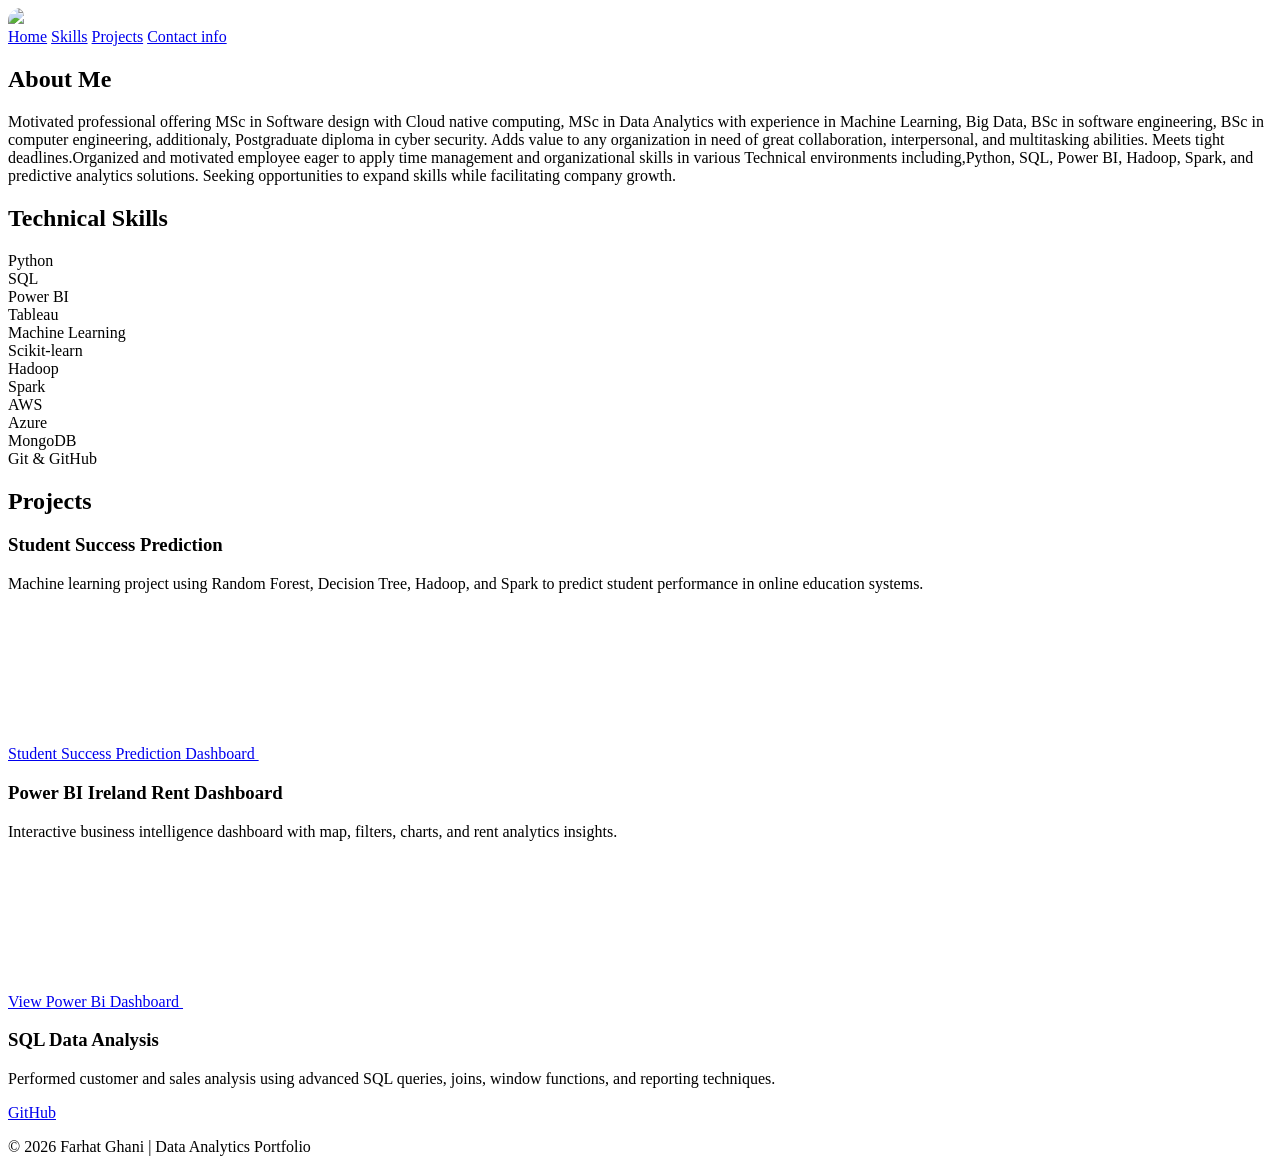
==== index.html @ 716de472 "code updated" ====
<!DOCTYPE html>
<html lang="en">
<head>
  <meta charset="UTF-8" />
  <meta name="viewport" content="width=device-width, initial-scale=1.0"/>
  <link rel="stylesheet" href="/Users/farha/Documents/GitHub/MyPortfolioSite/stylesheet.css">
  <title>Farhat Ghani | Data Analytics Portfolio</title>


</head>
<body>

  <!-- HEADER -->
  <header>
  <img style= "border-top-right-radius: 25px; border-top-left-radius: 25px; padding-left:0px; padding-right:10px " 
		src="/Users/farha/Documents/GitHub/MyPortfolioSite/bannerr.PNG">
<!-- NAVIGATION -->
  <nav>
    <a href="/Users/farha/Documents/GitHub/MyPortfolioSite/index.html">Home</a>
    <a href="#skills">Skills</a>
    <a href="/Users/farha/Documents/GitHub/MyPortfolioSite/project_views.html">Projects</a>
    <a href="/Users/farha/Documents/GitHub/MyPortfolioSite/contact_info.html">Contact info</a>

    </nav>
  </header>

  <!-- ABOUT -->
  <section id="about" class="about">
    <h2>About Me</h2>

    <p>
		Motivated professional offering MSc in Software design with Cloud native computing, MSc in Data 
		Analytics with experience in Machine Learning, Big Data, BSc in software engineering, 
		BSc in computer engineering, additionaly, Postgraduate diploma in cyber security. 
		Adds value to any organization in need of great collaboration, interpersonal, and multitasking 
		abilities. Meets tight deadlines.Organized and motivated employee eager to apply time management and 
		organizational skills in various Technical environments including,Python, SQL, Power BI, Hadoop, Spark,
		and predictive analytics solutions. Seeking opportunities to expand skills while facilitating 
		company growth.
		
    </p>
  </section>

  <!-- SKILLS -->
  <section id="skills">
    <h2>Technical Skills</h2>

    <div class="skills">

      <div class="skill-box">Python</div>
      <div class="skill-box">SQL</div>
      <div class="skill-box">Power BI</div>
      <div class="skill-box">Tableau</div>
      <div class="skill-box">Machine Learning</div>
      <div class="skill-box">Scikit-learn</div>
      <div class="skill-box">Hadoop</div>
      <div class="skill-box">Spark</div>
      <div class="skill-box">AWS</div>
      <div class="skill-box">Azure</div>
      <div class="skill-box">MongoDB</div>
      <div class="skill-box">Git & GitHub</div>

    </div>
  </section>

  <!-- PROJECTS -->
  <section id="projects">
    <h2>Projects</h2>

    <div class="projects">

      <!-- PROJECT 1 -->
      <div class="project-card">

        <div class="project-content">
          <h3>Student Success Prediction</h3>

          <p>
            Machine learning project using Random Forest,
            Decision Tree, Hadoop, and Spark to predict
            student performance in online education systems.
          </p>

          <a href="https://app.powerbi.com/reportEmbed?reportId=1f9c4c40-2187-4a0c-80dd-4ff70b89dc0d&autoAuth=true&ctid=52a239cb-7253-407a-8d71-74c8efe4d804" class="btn">Student Success Prediction Dashboard
		  <iframe 
			  title="Student Remote Learning Experience & Success Factors Dashboard" 
			  src="https://app.powerbi.com/reportEmbed?reportId=1f9c4c40-2187-4a0c-80dd-4ff70b89dc0d&autoAuth=true&ctid=52a239cb-7253-407a-8d71-74c8efe4d804" 
			  frameborder="0" allowFullScreen="true">
		  </iframe>
		  </a>
        </div>

      </div>

      <!-- PROJECT 2 -->
      <div class="project-card">

        <div class="project-content">
          <h3>Power BI Ireland Rent Dashboard</h3>

          <p>
            Interactive business intelligence dashboard
            with map, filters, charts, and
            rent analytics insights.
          </p>

         <a href="https://app.powerbi.com/reportEmbed?reportId=85600d36-dc51-4e8c-9d57-561a48eeff29&autoAuth=true&ctid=52a239cb-7253-407a-8d71-74c8efe4d804" class="btn">View Power Bi Dashboard
		  <iframe 
			  title="Power_Bi_Dashboard_project" 
			  src="https://app.powerbi.com/reportEmbed?reportId=85600d36-dc51-4e8c-9d57-561a48eeff29&autoAuth=true&ctid=52a239cb-7253-407a-8d71-74c8efe4d804" 
			  frameborder="0" allowFullScreen="true">
		  </iframe>
		  </a>
        </div>

      </div>

      <!-- PROJECT 3 -->
      <div class="project-card">

        <div class="project-content">
          <h3>SQL Data Analysis</h3>

          <p>
            Performed customer and sales analysis using
            advanced SQL queries, joins, window functions,
            and reporting techniques.
          </p>

          <a href="#" class="btn">GitHub</a>
        </div>

      </div>

    </div>
  </section>

  <!-- FOOTER -->
  <footer>
    <p>© 2026 Farhat Ghani | Data Analytics Portfolio</p>
  </footer>

</body>
</html>
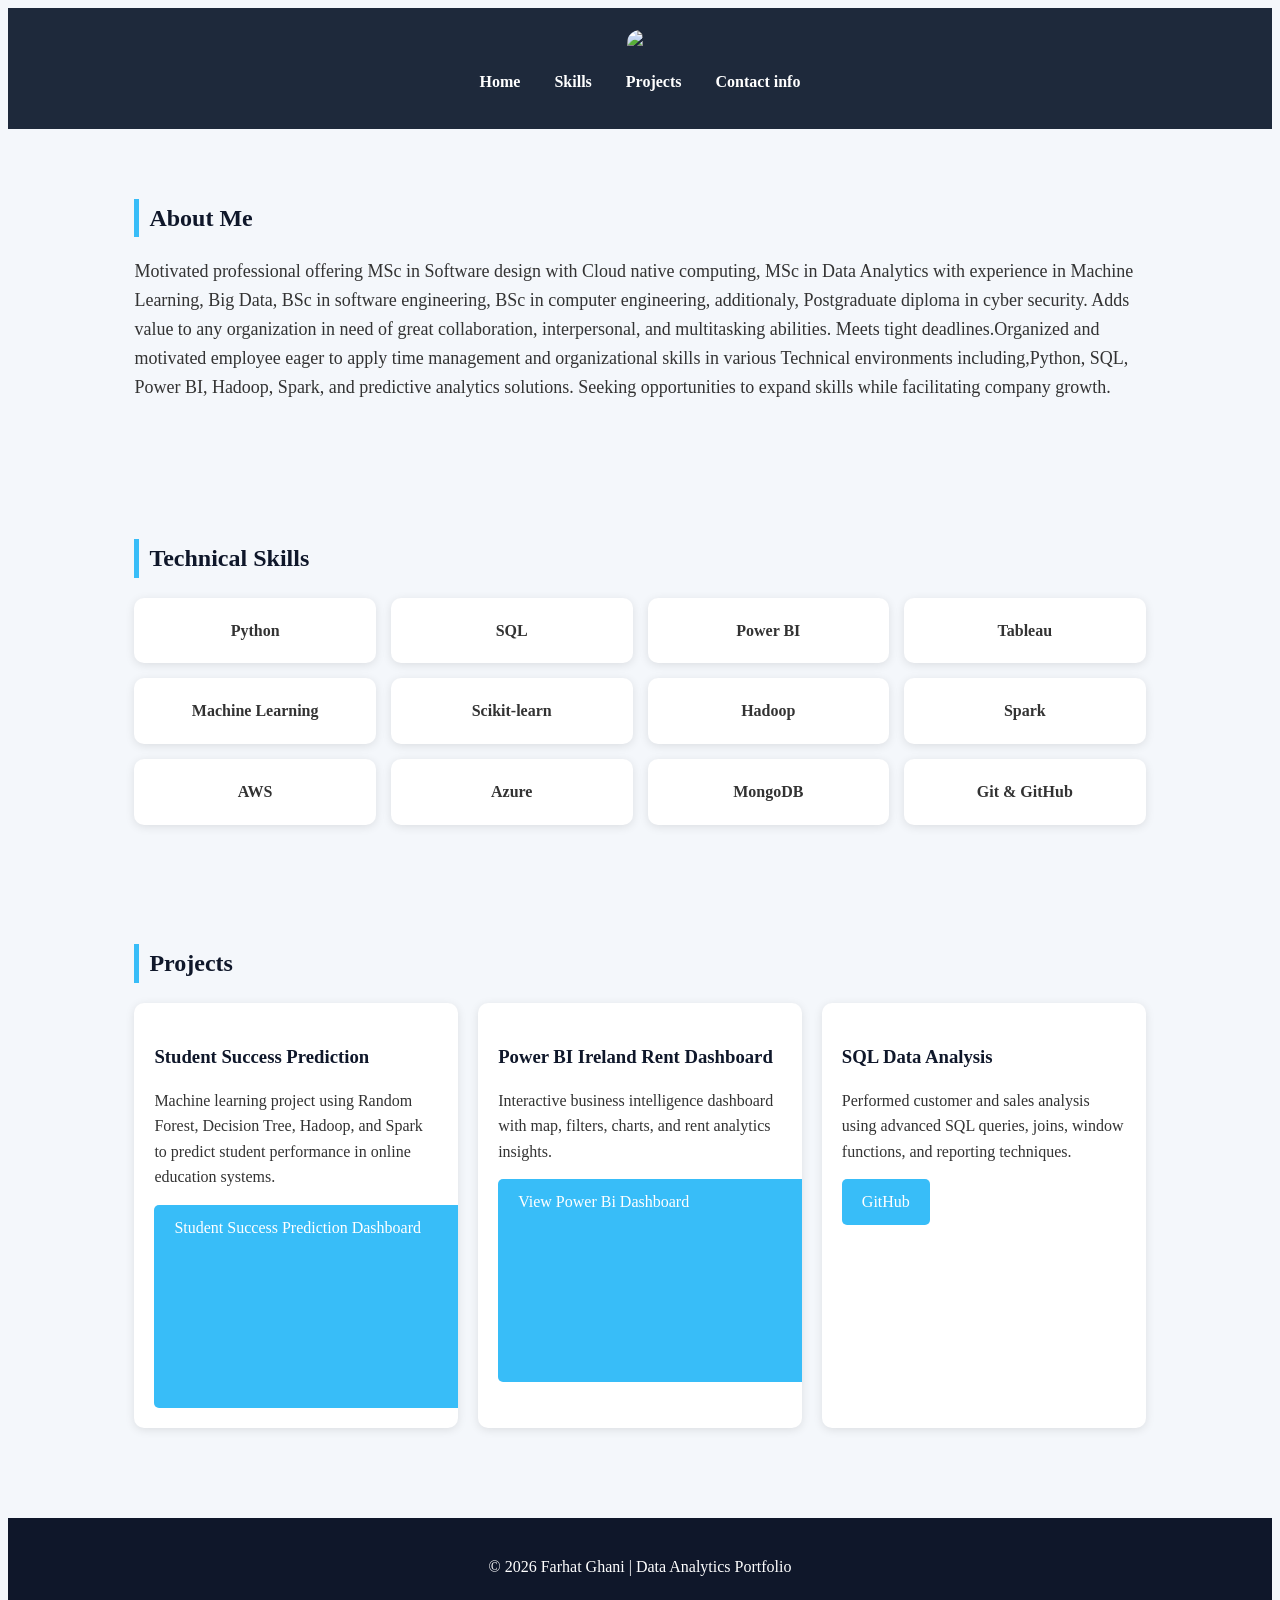
==== commit 85c10446: "code updated" ====
--- a/index.html
+++ b/index.html
@@ -3,7 +3,7 @@
 <head>
   <meta charset="UTF-8" />
   <meta name="viewport" content="width=device-width, initial-scale=1.0"/>
-  <link rel="stylesheet" href="/Users/farha/Documents/GitHub/MyPortfolioSite/stylesheet.css">
+  <link rel="stylesheet" href="stylesheet.css">
   <title>Farhat Ghani | Data Analytics Portfolio</title>
 
 
@@ -13,13 +13,13 @@
   <!-- HEADER -->
   <header>
   <img style= "border-top-right-radius: 25px; border-top-left-radius: 25px; padding-left:0px; padding-right:10px " 
-		src="/Users/farha/Documents/GitHub/MyPortfolioSite/bannerr.PNG">
+		src="bannerr.PNG">
 <!-- NAVIGATION -->
   <nav>
-    <a href="/Users/farha/Documents/GitHub/MyPortfolioSite/index.html">Home</a>
+    <a href="index.html">Home</a>
     <a href="#skills">Skills</a>
-    <a href="/Users/farha/Documents/GitHub/MyPortfolioSite/project_views.html">Projects</a>
-    <a href="/Users/farha/Documents/GitHub/MyPortfolioSite/contact_info.html">Contact info</a>
+    <a href="project_views.html">Projects</a>
+    <a href="contact_info.html">Contact info</a>
 
     </nav>
   </header>
--- a/stylesheet.css
+++ b/stylesheet.css
@@ -0,0 +1,218 @@
+  <style>
+    *{
+      margin:0;
+      padding:0;
+      box-sizing:border-box;
+      font-family: Arial, sans-serif;
+    }
+
+    body{
+      background:#f4f7fb;
+      color:#333;
+      line-height:1.6;
+    }
+
+    header{
+      background:#1e293b;
+      color:white;
+      padding:20px;
+      text-align:center;
+
+    }
+
+    header h1{
+      font-size:42px;
+      margin-bottom:10px;
+    }
+
+    header p{
+      font-size:18px;
+      color:#cbd5e1;
+    }
+
+    nav{
+      background:#1e293b;
+      padding:15px;
+      text-align:center;
+	  
+    }
+
+    nav a{
+      color:white;
+      text-decoration:none;
+      margin:0 15px;
+      font-weight:bold;
+    }
+
+    nav a:hover{
+      color:#38bdf8;
+    }
+
+    section{
+      padding:50px 10%;
+    }
+
+    h2{
+      color:#0f172a;
+      margin-bottom:20px;
+      border-left:5px solid #38bdf8;
+      padding-left:10px;
+    }
+
+    .about p{
+      font-size:18px;
+    }
+
+    .skills{
+      display:grid;
+      grid-template-columns:repeat(auto-fit,minmax(200px,1fr));
+      gap:15px;
+    }
+
+    .skill-box{
+      background:white;
+      padding:20px;
+      border-radius:10px;
+      box-shadow:0 2px 10px rgba(0,0,0,0.1);
+      text-align:center;
+      font-weight:bold;
+    }
+
+    .projects{
+      display:grid;
+      grid-template-columns:repeat(auto-fit,minmax(300px,1fr));
+      gap:20px;
+    }
+
+    .project-card{
+      background:white;
+      border-radius:10px;
+      overflow:hidden;
+      box-shadow:0 2px 10px rgba(0,0,0,0.1);
+      transition:0.3s;
+    }
+
+    .project-card:hover{
+      transform:translateY(-5px);
+    }
+
+    .project-content{
+      padding:20px;
+    }
+
+    .project-content h3{
+      margin-bottom:10px;
+      color:#0f172a;
+    }
+
+    .project-content p{
+      margin-bottom:15px;
+    }
+
+    .btn{
+      display:inline-block;
+      padding:10px 20px;
+      background:#38bdf8;
+      color:white;
+      text-decoration:none;
+      border-radius:5px;
+    }
+
+    .btn:hover{
+      background:#0284c7;
+    }
+
+    footer{
+      background:#0f172a;
+      color:white;
+      text-align:center;
+      padding:20px;
+      margin-top:40px;
+    }
+
+    .contact p{
+      margin-bottom:10px;
+      font-size:18px;
+    }
+
+
+.contact p{
+      margin-bottom:10px;
+      font-size:18px;
+    }
+	div.contact-container{
+	  text-align: center;
+	  background: ;
+	  width:980px;
+	  margin-right: auto;
+	  margin-left:auto;
+	  padding-left:20px;
+	  padding-bottom:5px;
+	  border-top-right-radius: 12px; 
+	  border-top-left-radius: 12px;
+	  border-bottom-right-radius: 12px; 
+	  border-bottom-left-radius: 12px;
+}
+
+	.grid-contect-container {
+	  display: grid;
+	  grid-template-columns: auto auto auto auto;
+	  gap: 10px;
+	  background-color: #ddd;
+	  padding: 10px;
+	  width:930px;
+	  margin-right: auto;
+	  margin-left:auto;
+	  border-top-right-radius: 12px; 
+	  border-top-left-radius: 12px;
+	  border-bottom-right-radius: 12px; 
+	  border-bottom-left-radius: 12px;
+	}
+
+	.grid-contect-container > div {
+	  background-color: ;
+	  border: 1px solid black;
+	  text-align: center;
+	  height:350px;
+	  width:914px;
+	  font-size: 30px;
+	}
+	div.project-container{
+	  text-align: center;
+	  background: white;
+	  width:1200px;
+	  margin-right: auto;
+	  margin-left:auto;
+	  padding-left:20px;
+	  padding-bottom:5px;
+	  border-top-right-radius: 12px; 
+	  border-top-left-radius: 12px;
+	  border-bottom-right-radius: 12px; 
+	  border-bottom-left-radius: 12px;
+}
+
+	.project-grid-container {
+	  display: grid;
+	  grid-template-columns: auto auto auto auto;
+	  gap: 10px;
+	  background-color: #ddd;
+	  padding: 10px;
+	  width:1100px;
+	  height:900px;
+	  margin-right: auto;
+	  margin-left:auto;
+	  border-top-right-radius: 12px; 
+	  border-top-left-radius: 12px;
+	  border-bottom-right-radius: 12px; 
+	  border-bottom-left-radius: 12px;
+	}
+
+	.project-grid-container > div {
+	  background-color: rgba(255, 255, 255, 0.8);
+	  border: 1px solid black;
+	  text-align: center;
+	  height:350px;
+	  width:350px;
+	  font-size: 30px;
+	}
+  </style>
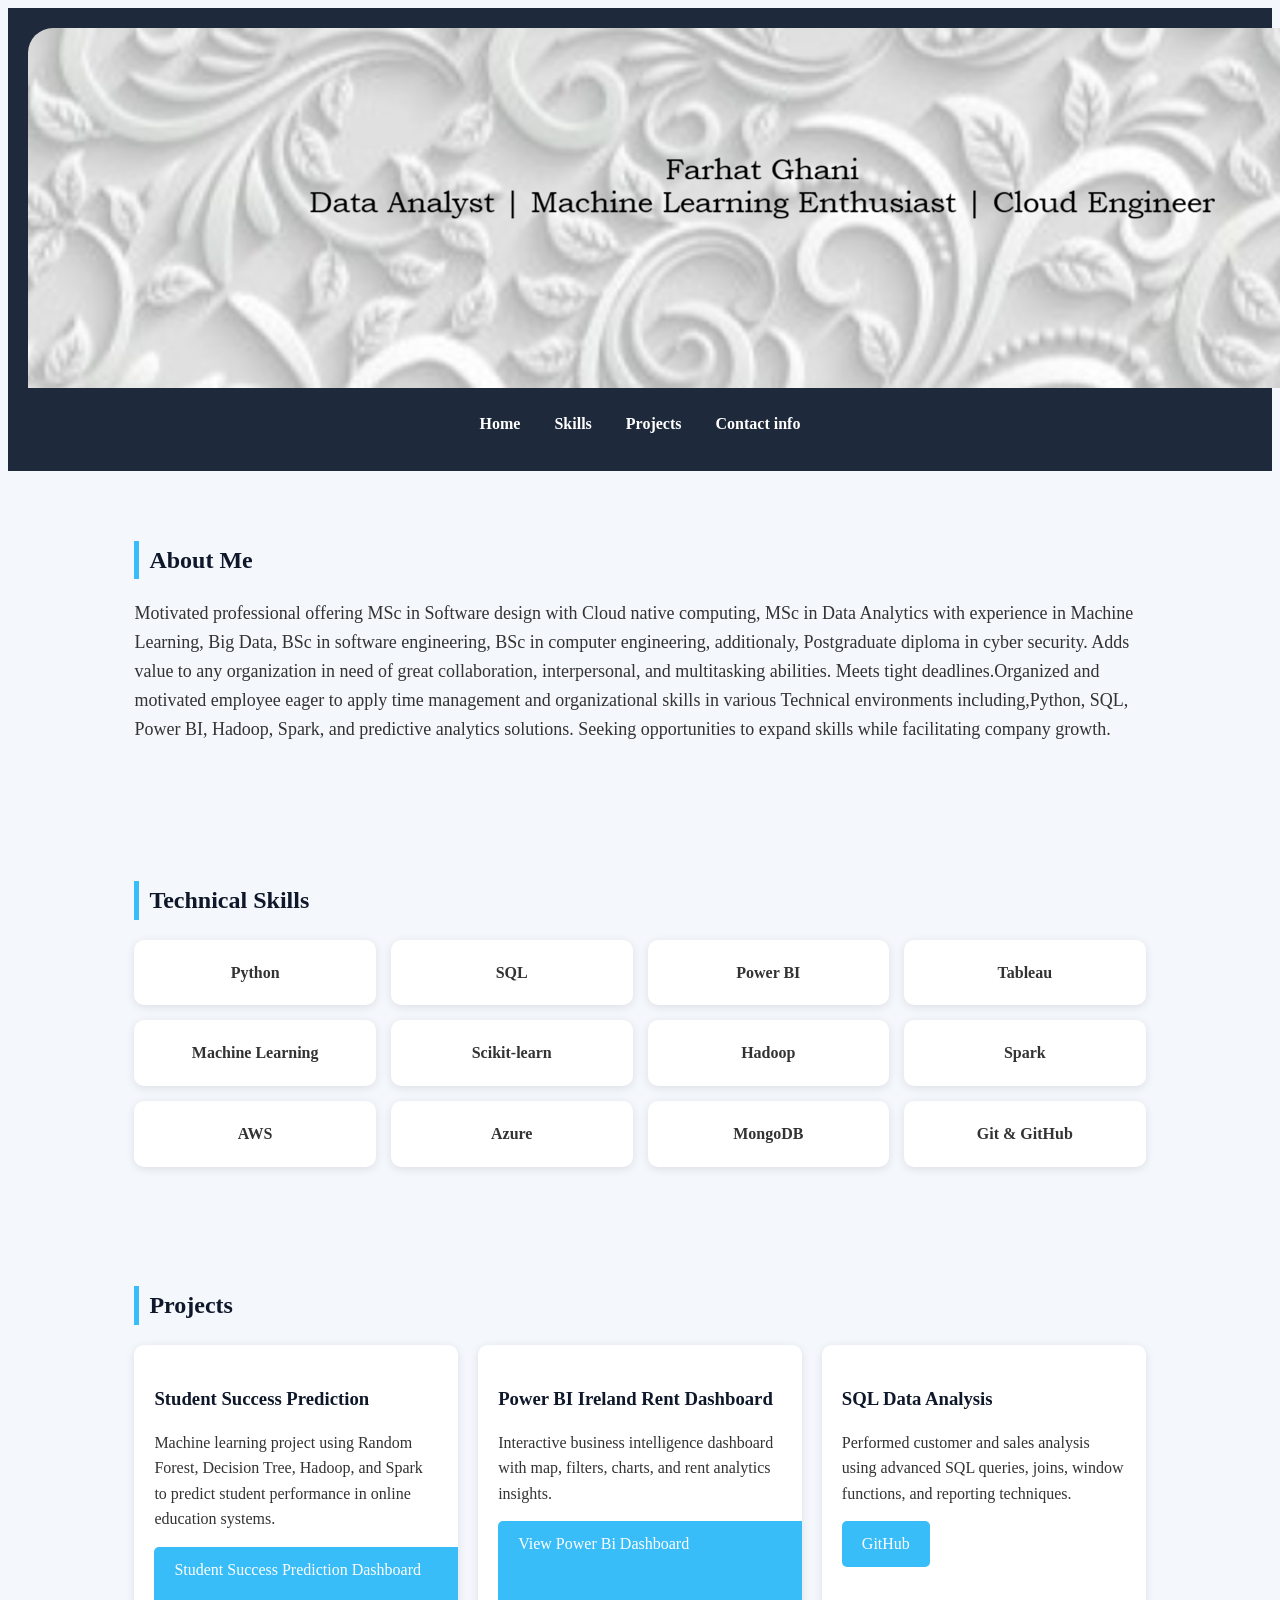
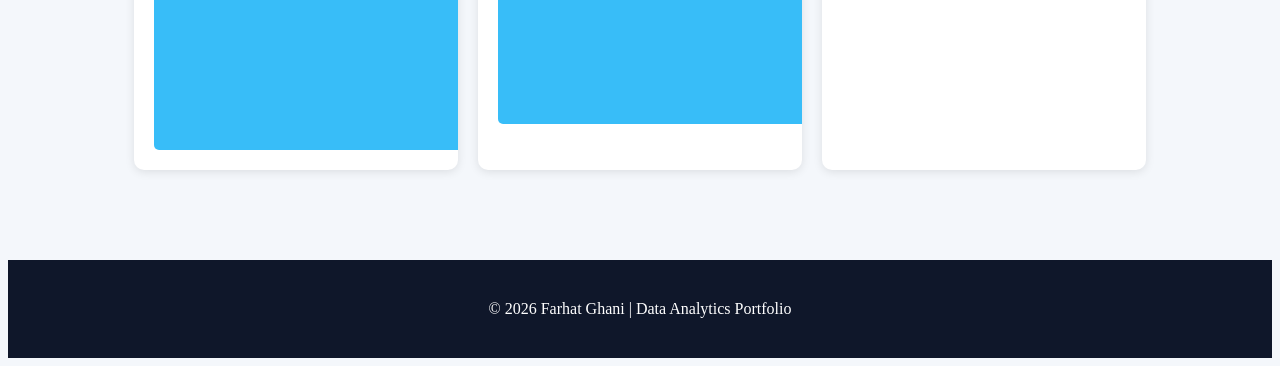
==== commit 8c85fdcd: "code updated" ====
--- a/index.html
+++ b/index.html
@@ -12,8 +12,7 @@
 
   <!-- HEADER -->
   <header>
-  <img style= "border-top-right-radius: 25px; border-top-left-radius: 25px; padding-left:0px; padding-right:10px " 
-		src="bannerr.PNG">
+  <img style= "border-top-right-radius: 25px; border-top-left-radius: 25px; padding-left:0px; padding-right:10px " src="bannerr.png">
 <!-- NAVIGATION -->
   <nav>
     <a href="index.html">Home</a>
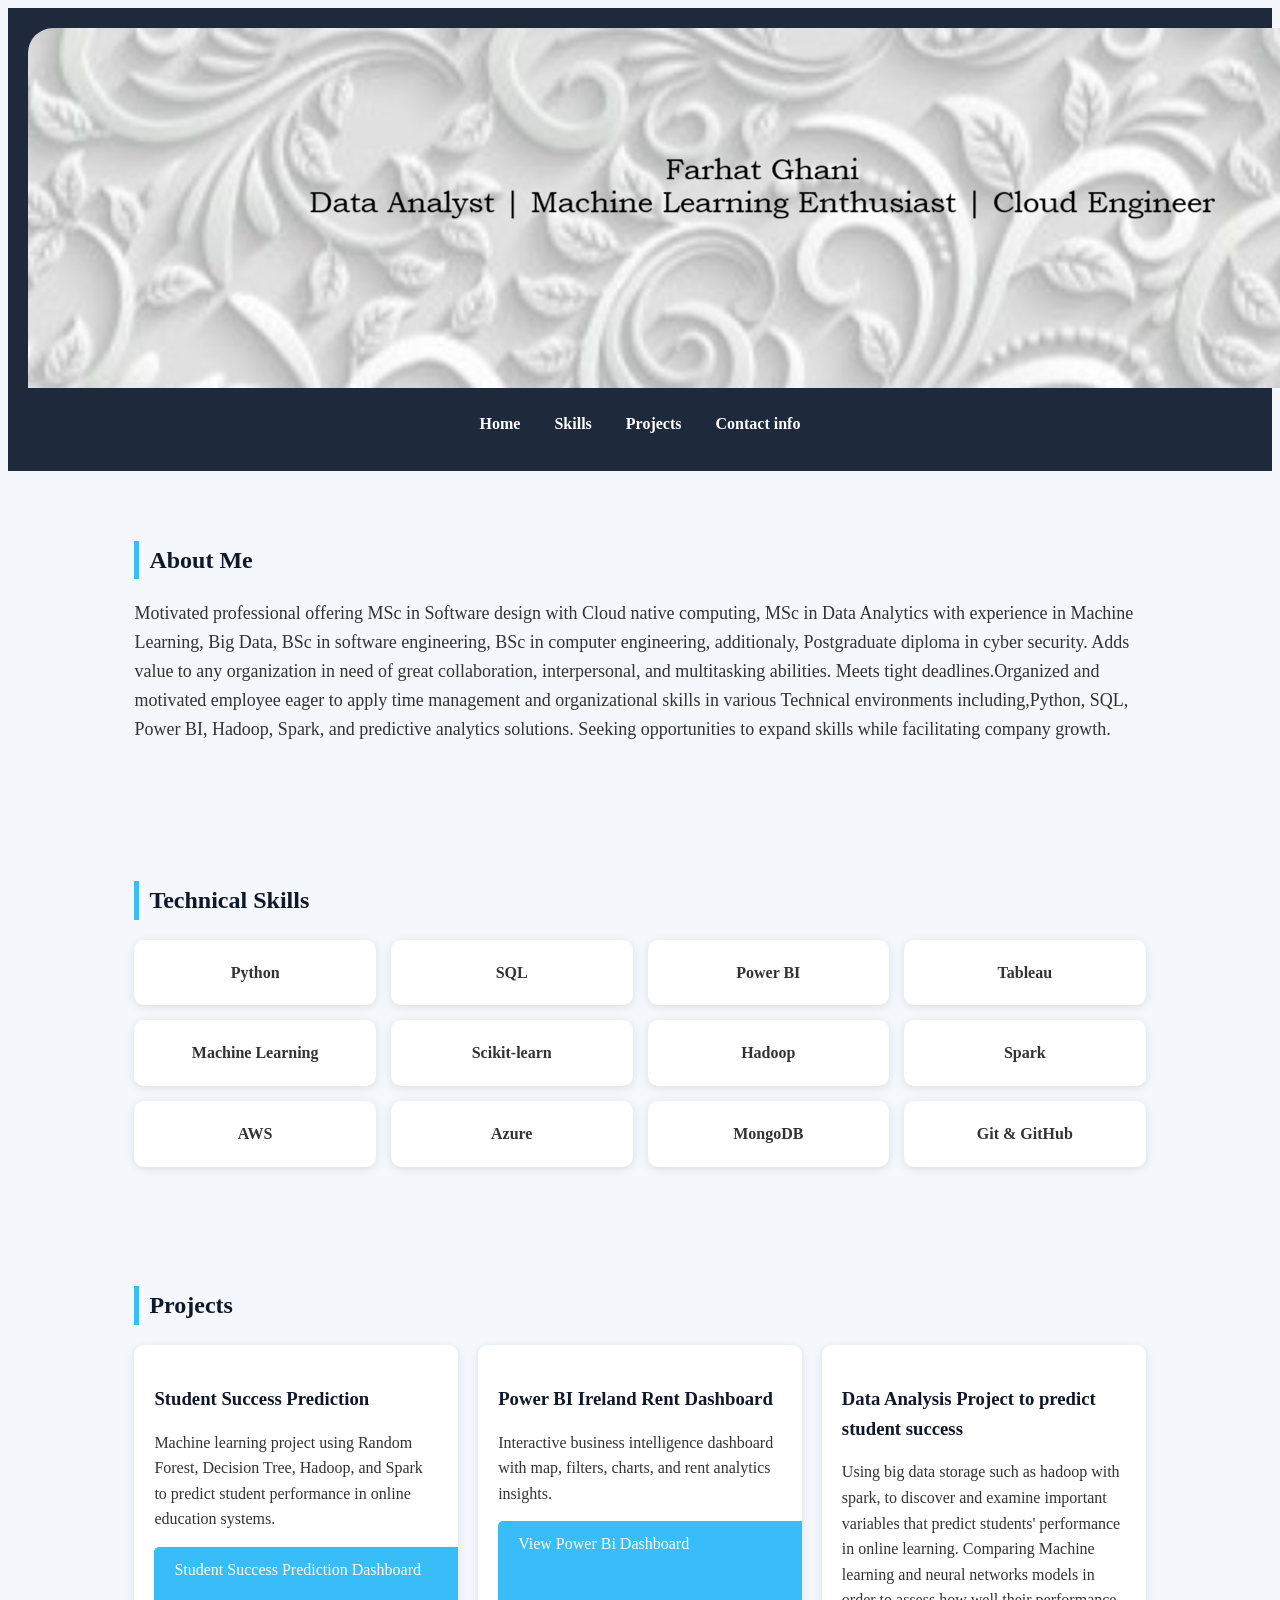
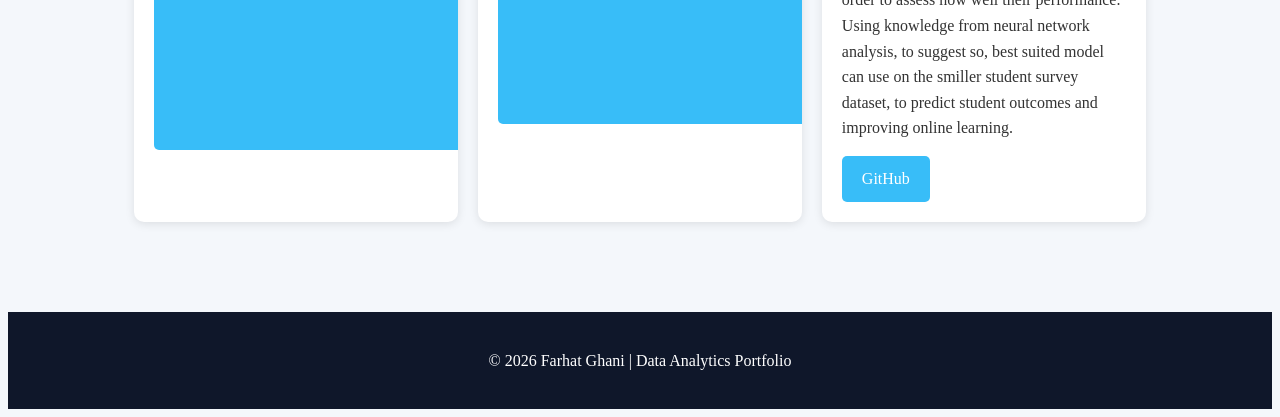
==== commit 3418343a: "Updated for index.html" ====
--- a/index.html
+++ b/index.html
@@ -118,15 +118,15 @@
       <div class="project-card">
 
         <div class="project-content">
-          <h3>SQL Data Analysis</h3>
+          <h3>Data Analysis Project to predict student success</h3>
 
           <p>
-            Performed customer and sales analysis using
-            advanced SQL queries, joins, window functions,
-            and reporting techniques.
+            Using big data storage such as hadoop with spark, to discover and examine important variables that predict students' performance in online learning.
+			Comparing Machine learning and neural networks models in order to assess how well their performance.
+			Using knowledge from neural network analysis, to suggest so, best suited model can use on the smiller student survey dataset, to predict student outcomes and improving online learning.
           </p>
 
-          <a href="#" class="btn">GitHub</a>
+          <a href="https://github.com/farhatghani/StudentSuccessPrediction.git" class="btn">GitHub</a>
         </div>
 
       </div>
